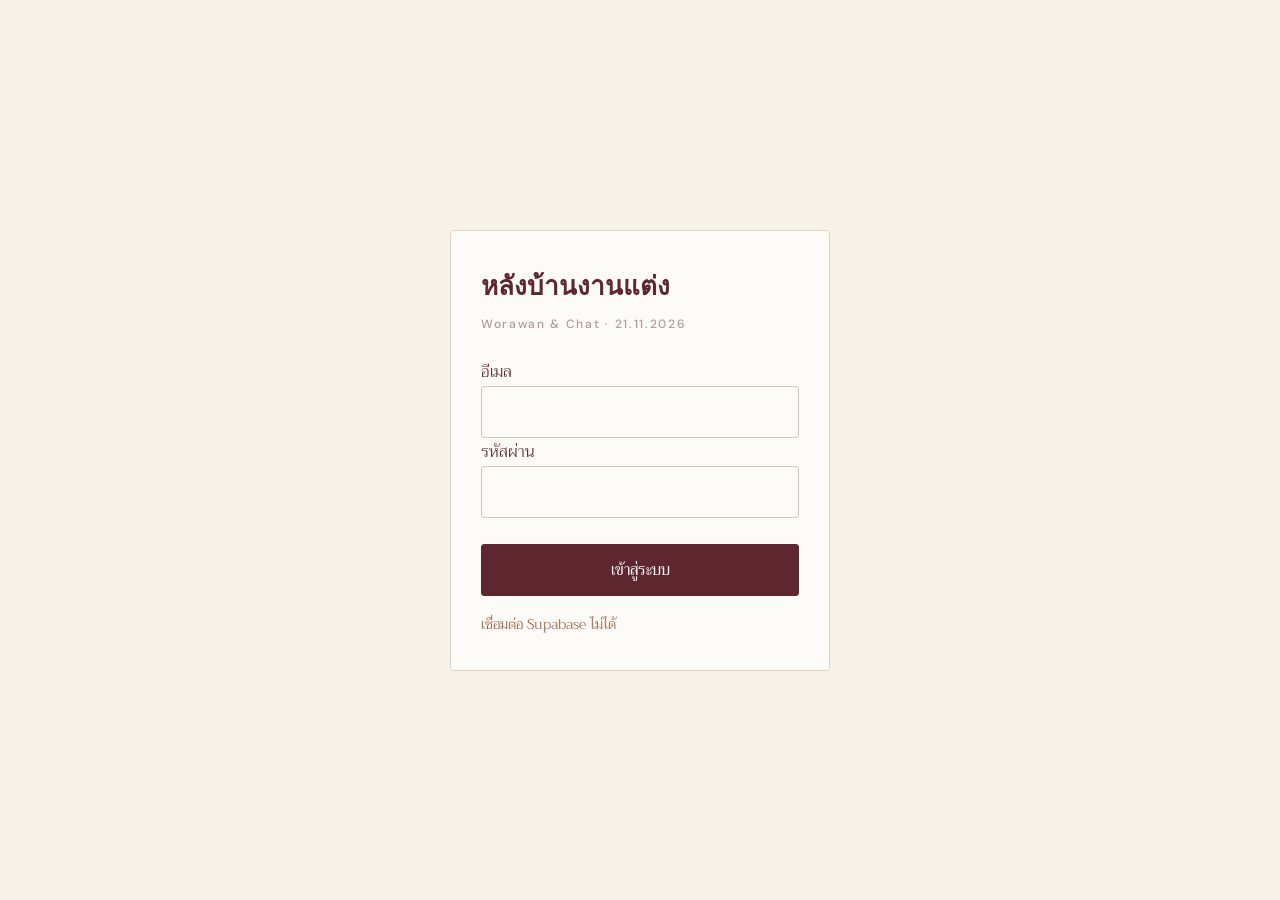
==== admin/index.html @ 2c4bafbf "Add files via upload" ====
<!DOCTYPE html>
<html lang="th">
<head>
<meta charset="utf-8">
<meta name="viewport" content="width=device-width, initial-scale=1">
<title>หลังบ้าน · Worawan &amp; Chat</title>
<meta name="robots" content="noindex, nofollow">
<link rel="preconnect" href="https://fonts.googleapis.com">
<link rel="preconnect" href="https://fonts.gstatic.com" crossorigin>
<link href="https://fonts.googleapis.com/css2?family=Fraunces:opsz,wght@9..144,600&family=DM+Sans:wght@400;500;700&family=Trirong:wght@300;400&display=swap" rel="stylesheet">
<link rel="stylesheet" href="../assets/css/admin.css?v=8">
</head>
<body>

<!-- ============ LOGIN ============ -->
<div id="login" class="gate">
  <form id="login-form" class="gate__card" novalidate>
    <h1>หลังบ้านงานแต่ง</h1>
    <p class="gate__sub">Worawan &amp; Chat · 21.11.2026</p>
    <label for="email">อีเมล</label>
    <input type="email" id="email" autocomplete="username" required>
    <label for="password">รหัสผ่าน</label>
    <input type="password" id="password" autocomplete="current-password" required>
    <button type="submit" class="btn btn--solid">เข้าสู่ระบบ</button>
    <p class="msg" id="login-msg" role="status"></p>
  </form>
</div>

<!-- ============ APP ============ -->
<div id="app" hidden>

  <header class="topbar">
    <div class="topbar__in">
      <span class="brand">Worawan &amp; Chat</span>
      <div class="topbar__right">
        <button type="button" id="refresh" class="ghost">รีเฟรช</button>
        <a href="../" target="_blank" rel="noopener" class="ghost">ดูเว็บ</a>
        <button type="button" id="logout" class="ghost">ออกจากระบบ</button>
      </div>
    </div>
    <nav class="tabs" id="tabs">
      <button type="button" data-tab="content" class="on">ข้อความ</button>
      <button type="button" data-tab="settings">ตั้งค่า</button>
      <button type="button" data-tab="guests">รายชื่อแขก</button>
      <button type="button" data-tab="gallery">รูปภาพ</button>
      <button type="button" data-tab="wishes">คำอวยพร</button>
    </nav>
  </header>

  <main class="sheet">

    <!-- ---- content ---- -->
    <section id="tab-content" class="tab">
      <p class="lede">แก้ข้อความทุกจุดบนหน้าเว็บได้จากที่นี่ เปลี่ยนแล้วกดบันทึกที่แถบด้านล่าง</p>
      <div id="content-groups" class="stack"><p class="dim">กำลังโหลด…</p></div>
    </section>

    <!-- ---- settings ---- -->
    <section id="tab-settings" class="tab" hidden>
      <p class="lede">เปิดปิดส่วนต่าง ๆ ของหน้าเว็บ</p>
      <div id="settings-list" class="stack"><p class="dim">กำลังโหลด…</p></div>
    </section>

    <!-- ---- guests ---- -->
    <section id="tab-guests" class="tab" hidden>
      <p class="lede">เพิ่มรายชื่อแล้วคัดลอกลิงก์การ์ดส่วนตัวไปส่งทาง LINE ลิงก์แต่ละใบมีรหัสเฉพาะ เดาไม่ได้</p>

      <div class="group">
        <h2>เพิ่มรายชื่อ</h2>
        <p class="group__hint">ข้อความเชิญจะขึ้นใต้ชื่อบนการ์ดของคนนั้นคนเดียว เว้นว่างไว้ได้</p>
        <form id="guest-form">
          <div class="field">
            <label for="g-name">ชื่อที่จะขึ้นบนการ์ด</label>
            <input type="text" id="g-name" required placeholder="ณธารา ธวัฒน์ธารา">
          </div>
          <div class="field">
            <label for="g-msg">ข้อความเชิญเฉพาะคนนี้</label>
            <textarea id="g-msg" maxlength="300" placeholder="ขอบคุณที่อยู่ข้างกันมาตลอด อยากให้มาร่วมเป็นส่วนหนึ่งของวันสำคัญนี้"></textarea>
          </div>
          <div class="field">
            <label for="g-name-en">ชื่ออังกฤษ ใช้สร้างลิงก์</label>
            <input type="text" id="g-name-en" placeholder="natara">
          </div>
          <div class="field">
            <label for="g-slug">ลิงก์ <span class="key">พิมพ์เอง ถ้าซ้ำจะบันทึกไม่ผ่าน</span></label>
            <input type="text" id="g-slug" placeholder="natara">
          </div>
          <div class="field">
            <label for="g-group">กลุ่ม</label>
            <input type="text" id="g-group" placeholder="ญาติ / คริสตจักร / ที่ทำงาน / เพื่อน">
          </div>
          <button type="submit" class="btn btn--solid">เพิ่มรายชื่อ</button>
          <p class="msg" id="guest-msg" role="status"></p>
        </form>
      </div>

      <div class="group" style="margin-top:14px">
        <h2>รายชื่อทั้งหมด</h2>
        <p class="group__hint" id="guest-summary"></p>
        <div id="guest-list"><p class="dim">กำลังโหลด…</p></div>
      </div>
    </section>

    <!-- ---- gallery ---- -->
    <section id="tab-gallery" class="tab" hidden>
      <p class="lede">รูปจะถูกย่อให้ด้านยาวไม่เกิน 1600px และแปลงเป็น WebP ในเครื่องก่อนอัปโหลด</p>

      <div class="group">
        <h2>รูปบนหัวเว็บ</h2>
        <p class="group__hint">แนะนำ 3–4 รูป แนวตั้งอัตราส่วน 3:4 จะหมุนสลับกันอัตโนมัติทุก 5 วินาที</p>
        <div class="uploader">
          <label class="btn" for="hero-input">เลือกรูป</label>
          <input type="file" id="hero-input" accept="image/*" multiple hidden>
          <span class="dim" id="hero-msg"></span>
        </div>
        <div id="hero-list" class="thumbs"><p class="dim">กำลังโหลด…</p></div>
      </div>

      <div class="group" style="margin-top:14px">
        <h2>แกลเลอรี</h2>
        <p class="group__hint">รูปในส่วนแกลเลอรีของหน้าเว็บ กดดูขนาดเต็มได้</p>
        <div class="uploader">
          <label class="btn" for="file-input">เลือกรูป</label>
          <input type="file" id="file-input" accept="image/*" multiple hidden>
          <span class="dim" id="upload-msg"></span>
        </div>
        <div id="gallery-list" class="thumbs"><p class="dim">กำลังโหลด…</p></div>
        <p class="note">อย่าลืมเปิดสวิตช์ "แสดงแกลเลอรี" ในแท็บตั้งค่า มิฉะนั้นรูปจะไม่ขึ้นบนหน้าเว็บ</p>
      </div>
    </section>

    <!-- ---- wishes ---- -->
    <section id="tab-wishes" class="tab" hidden>
      <p class="lede">คำอวยพรจะไม่ขึ้นบนหน้าเว็บจนกว่าจะกดอนุมัติ</p>
      <div id="wishes-list" class="stack"><p class="dim">กำลังโหลด…</p></div>
    </section>

  </main>

  <div class="savebar" id="savebar" hidden>
    <span id="dirty-count">แก้ไข 0 จุด</span>
    <div>
      <button type="button" class="ghost" id="discard">ยกเลิก</button>
      <button type="button" class="btn btn--solid" id="save">บันทึก</button>
    </div>
  </div>

  <p class="toast" id="toast" hidden></p>
</div>

<script type="module" src="../assets/js/admin.js?v=8"></script>
</body>
</html>
---- assets/css/admin.css ----
/* biwflazhday.online — admin
   Same palette as the guest site, but a working tool rather than a keepsake:
   denser spacing, plain labels, no ribbon, no motion. */

:root {
  --paper: #FDFBF7;
  --paper-2: #F7F2E9;
  --nude: #E5D3C2;
  --nude-deep: #D9C3AE;
  --nude-bg: #F4E9DD;
  --sky: #AEC6DA;
  --rose: #D6A2AC;
  --ink: #5E2730;
  --ink-soft: #8E6B70;
  --ink-faint: #B09A9C;
  --ok: #4C6B52;
  --warn: #9A5B3E;

  --display: 'Fraunces', Georgia, serif;
  --ui: 'DM Sans', 'Trirong', system-ui, -apple-system, sans-serif;
  --thai: 'Trirong', Georgia, serif;
}

* { box-sizing: border-box; }

/* Elements here set display:grid / display:flex, which outranks the browser's
   own rule for [hidden]. Without this, nothing JS hides ever disappears. */
[hidden] { display: none !important; }

.sr-only {
  position: absolute; width: 1px; height: 1px;
  padding: 0; margin: -1px; overflow: hidden;
  clip: rect(0 0 0 0); white-space: nowrap; border: 0;
}


body {
  margin: 0;
  background: var(--paper-2);
  color: var(--ink);
  font-family: var(--thai);
  font-weight: 300;
  font-size: 16px;
  -webkit-font-smoothing: antialiased;
}

h1, h2, h3 { font-family: var(--display); font-weight: 600; margin: 0; }

/* --- login gate --------------------------------------------------- */

.gate { min-height: 100dvh; display: grid; place-items: center; padding: 24px; }
.gate__card {
  width: 100%;
  max-width: 380px;
  background: var(--paper);
  border: 0.5px solid var(--nude);
  border-radius: 4px;
  padding: 34px 30px;
}
.gate__card h1 { font-size: 26px; }
.gate__sub {
  font-family: var(--ui);
  font-weight: 500;
  font-size: 12px;
  letter-spacing: 0.14em;
  color: var(--ink-faint);
  margin: 10px 0 26px;
}
.gate__card .btn { width: 100%; margin-top: 26px; }

/* --- shell -------------------------------------------------------- */

.topbar { position: sticky; top: 0; z-index: 4; background: var(--paper); border-bottom: 0.5px solid var(--nude); }
.topbar__in {
  display: flex;
  justify-content: space-between;
  align-items: center;
  gap: 14px;
  padding: 14px clamp(16px, 4vw, 28px);
}
.topbar__right { display: flex; gap: 6px; }
.brand { font-family: var(--display); font-weight: 600; font-size: 17px; }

.tabs { display: flex; gap: 2px; overflow-x: auto; padding: 0 clamp(10px, 3vw, 22px); }
.tabs button {
  border: 0;
  background: none;
  padding: 12px 14px;
  font-family: var(--thai);
  font-weight: 400;
  font-size: 16px;
  color: var(--ink-faint);
  cursor: pointer;
  border-bottom: 2px solid transparent;
  white-space: nowrap;
}
.tabs button.on { color: var(--ink); border-bottom-color: var(--sky); }

.sheet { max-width: 760px; margin: 0 auto; padding: 26px clamp(16px, 4vw, 28px) 140px; }
.lede { font-size: 15px; color: var(--ink-soft); margin: 0 0 22px; line-height: 1.85; }
.note { font-size: 14px; color: var(--warn); margin-top: 22px; line-height: 1.8; }
.dim { color: var(--ink-faint); font-size: 14px; }
.stack { display: grid; gap: 14px; }

/* --- cards -------------------------------------------------------- */

.group {
  background: var(--paper);
  border: 0.5px solid var(--nude);
  border-radius: 4px;
  padding: 20px;
}
.group > h2 { font-size: 19px; margin-bottom: 4px; }
.group__hint {
  font-family: var(--thai);
  font-size: 14px;
  letter-spacing: normal;
  color: var(--ink-faint);
  margin: 0 0 18px;
}

.field { margin-bottom: 18px; }
.field:last-child { margin-bottom: 0; }
.field label {
  display: block;
  font-family: var(--thai);
  font-weight: 400;
  font-size: 15px;
  letter-spacing: normal;
  color: var(--ink-soft);
  margin-bottom: 7px;
}
.field .key { font-family: var(--ui); font-weight: 400; font-size: 11px; color: var(--ink-faint); }

input[type=text], input[type=email], input[type=password], input[type=datetime-local], textarea {
  width: 100%;
  border: 0.5px solid var(--nude-deep);
  border-radius: 3px;
  background: var(--paper);
  font-family: var(--thai);
  font-weight: 300;
  font-size: 16px;
  color: var(--ink);
  padding: 11px 12px;
  transition: border-color .2s;
}
input:focus, textarea:focus { outline: none; border-color: var(--sky); }
textarea { resize: vertical; min-height: 88px; line-height: 1.85; }
.changed input, .changed textarea { border-color: var(--sky); background: #FBFDFE; }

/* --- toggles ------------------------------------------------------ */

.toggle {
  display: flex;
  justify-content: space-between;
  align-items: center;
  gap: 16px;
  background: var(--paper);
  border: 0.5px solid var(--nude);
  border-radius: 4px;
  padding: 16px 18px;
}
.toggle p { margin: 0; font-size: 15px; }
.toggle small { display: block; font-family: var(--thai); font-size: 14px; color: var(--ink-faint); margin-top: 4px; }
.switch {
  flex: none;
  width: 50px;
  height: 28px;
  border-radius: 14px;
  border: 0.5px solid var(--nude-deep);
  background: var(--nude-bg);
  position: relative;
  cursor: pointer;
  transition: background .25s, border-color .25s;
}
.switch::after {
  content: '';
  position: absolute;
  top: 3px; left: 3px;
  width: 21px; height: 21px;
  border-radius: 50%;
  background: var(--paper);
  transition: transform .25s;
}
.switch[aria-pressed=true] { background: var(--sky); border-color: var(--sky); }
.switch[aria-pressed=true]::after { transform: translateX(22px); }

/* --- buttons ------------------------------------------------------ */

.btn {
  display: inline-flex;
  align-items: center;
  justify-content: center;
  gap: 8px;
  padding: 12px 20px;
  border: 0.5px solid var(--nude-deep);
  border-radius: 3px;
  background: var(--paper);
  color: var(--ink);
  font-family: var(--thai);
  font-weight: 400;
  font-size: 15px;
  cursor: pointer;
  text-decoration: none;
  transition: background .2s, border-color .2s;
}
.btn:hover { background: var(--nude-bg); border-color: var(--sky); }
.btn--solid { background: var(--ink); color: var(--paper); border-color: var(--ink); }
.btn--solid:hover { background: #4A1D24; border-color: #4A1D24; }
.btn[disabled] { opacity: .5; pointer-events: none; }

.ghost {
  border: 0;
  background: none;
  padding: 8px 10px;
  font-family: var(--thai);
  font-weight: 400;
  font-size: 15px;
  color: var(--ink-soft);
  cursor: pointer;
  text-decoration: none;
  border-radius: 3px;
}
.ghost:hover { background: var(--nude-bg); color: var(--ink); }
.ghost--danger { color: var(--warn); }

/* --- save bar ----------------------------------------------------- */

.savebar {
  position: fixed;
  left: 0; right: 0; bottom: 0;
  z-index: 5;
  display: flex;
  justify-content: space-between;
  align-items: center;
  gap: 14px;
  background: var(--paper);
  border-top: 0.5px solid var(--nude-deep);
  padding: 13px clamp(16px, 4vw, 28px);
}
.savebar span { font-family: var(--thai); font-weight: 400; font-size: 15px; color: var(--ink-soft); }
.savebar div { display: flex; gap: 8px; align-items: center; }

/* --- gallery ------------------------------------------------------ */

.uploader { display: flex; align-items: center; gap: 14px; margin-bottom: 22px; flex-wrap: wrap; }
.thumbs { display: grid; grid-template-columns: repeat(auto-fill, minmax(132px, 1fr)); gap: 12px; }
.thumb { background: var(--paper); border: 0.5px solid var(--nude); border-radius: 4px; overflow: hidden; }
.thumb img { width: 100%; aspect-ratio: 3/4; object-fit: cover; display: block; }
.thumb__bar { display: flex; justify-content: space-between; align-items: center; padding: 5px 6px; }

/* --- wishes ------------------------------------------------------- */

.wish { background: var(--paper); border: 0.5px solid var(--nude); border-radius: 4px; padding: 16px 18px; }
.wish.pending { border-left: 3px solid var(--rose); }
.wish__who { font-family: var(--thai); font-weight: 400; font-size: 16px; }
.wish__when { font-family: var(--thai); font-size: 13px; color: var(--ink-faint); margin-left: 8px; }
.wish__msg { font-size: 15px; line-height: 1.9; margin: 10px 0 14px; color: var(--ink-soft); }
.wish__act { display: flex; gap: 6px; }

/* --- messages ----------------------------------------------------- */

.msg { font-family: var(--thai); font-size: 14px; color: var(--warn); margin: 16px 0 0; min-height: 18px; }
.toast {
  position: fixed;
  left: 50%;
  bottom: 86px;
  transform: translateX(-50%);
  background: var(--ink);
  color: var(--paper);
  font-family: var(--thai);
  font-weight: 400;
  font-size: 15px;
  padding: 11px 20px;
  border-radius: 3px;
  margin: 0;
  z-index: 6;
}

/* --- guests -------------------------------------------------------- */

.guest {
  display: grid;
  grid-template-columns: 1fr auto;
  gap: 10px 14px;
  align-items: center;
  padding: 14px 0;
  border-bottom: 0.5px solid var(--nude);
}
.guest:last-child { border-bottom: 0; }
.guest__name { font-family: var(--thai); font-weight: 400; font-size: 16px; }
.guest__meta { font-family: var(--thai); font-size: 13px; color: var(--ink-faint); margin-top: 3px; }
.guest__act { display: flex; gap: 4px; }

.pill {
  display: inline-block;
  font-family: var(--thai);
  font-size: 12px;
  padding: 3px 9px;
  border-radius: 11px;
  margin-left: 7px;
}
.pill--yes { background: #E4EDE5; color: var(--ok); }
.pill--no  { background: var(--nude-bg); color: var(--warn); }
.pill--wait{ background: var(--paper-2); color: var(--ink-faint); }

/* Tab counters: a reply that arrived while the panel was open should be
   visible without opening every tab to look for it. */
.badge {
  display: inline-block;
  margin-left: 7px;
  padding: 1px 8px;
  border-radius: 10px;
  background: var(--nude-bg);
  color: var(--ink);
  font-family: var(--ui);
  font-weight: 500;
  font-size: 11px;
  letter-spacing: 0.02em;
  vertical-align: 1px;
}
.badge:empty { display: none; }
.tabs button.on .badge { background: var(--sky); color: var(--paper); }
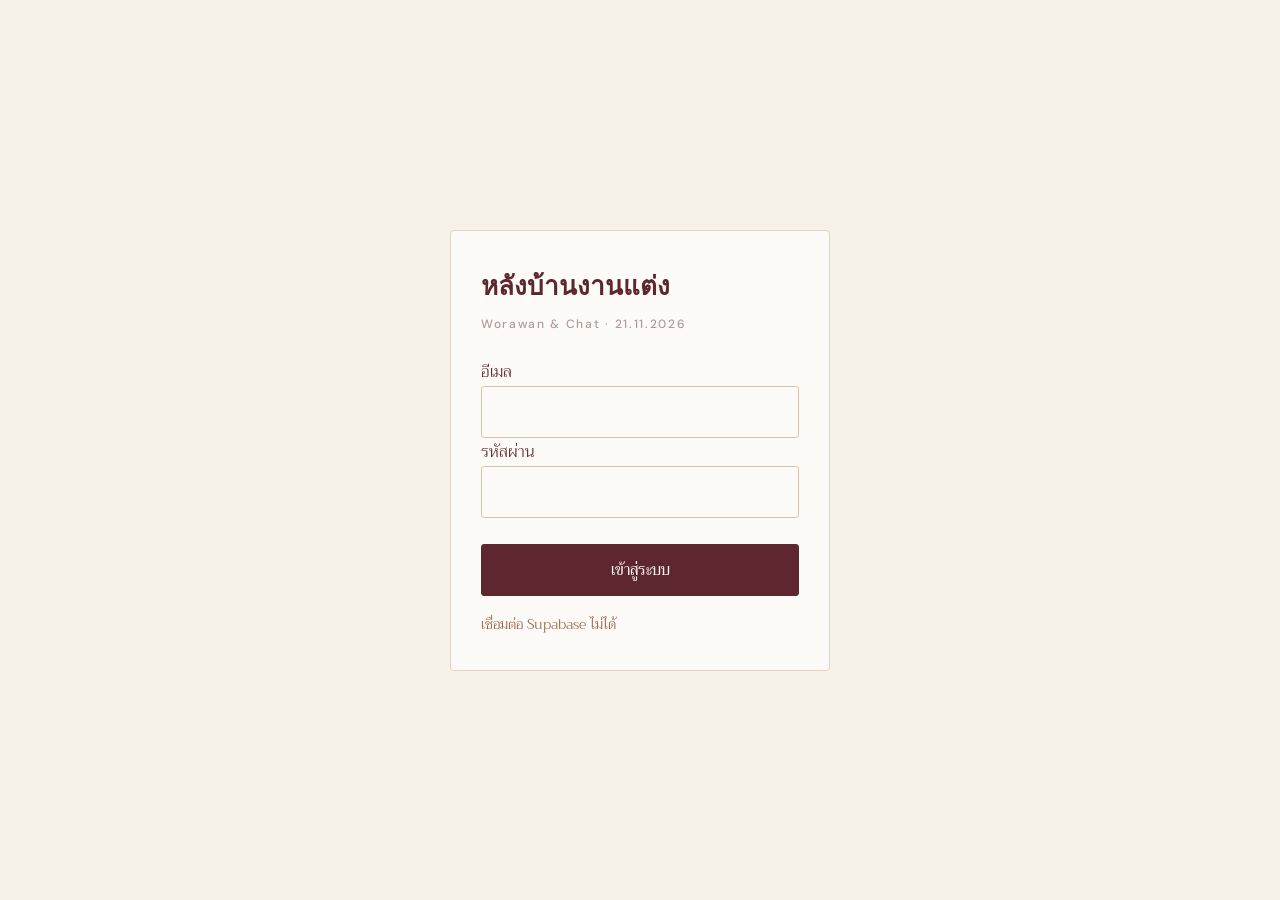
==== commit a9ab0861: "Add files via upload" ====
--- a/admin/index.html
+++ b/admin/index.html
@@ -8,7 +8,7 @@
 <link rel="preconnect" href="https://fonts.googleapis.com">
 <link rel="preconnect" href="https://fonts.gstatic.com" crossorigin>
 <link href="https://fonts.googleapis.com/css2?family=Fraunces:opsz,wght@9..144,600&family=DM+Sans:wght@400;500;700&family=Trirong:wght@300;400&display=swap" rel="stylesheet">
-<link rel="stylesheet" href="../assets/css/admin.css?v=8">
+<link rel="stylesheet" href="../assets/css/admin.css?v=10">
 </head>
 <body>
 
@@ -41,6 +41,7 @@
     <nav class="tabs" id="tabs">
       <button type="button" data-tab="content" class="on">ข้อความ</button>
       <button type="button" data-tab="settings">ตั้งค่า</button>
+      <button type="button" data-tab="replies">การตอบรับ</button>
       <button type="button" data-tab="guests">รายชื่อแขก</button>
       <button type="button" data-tab="gallery">รูปภาพ</button>
       <button type="button" data-tab="wishes">คำอวยพร</button>
@@ -61,9 +62,15 @@
       <div id="settings-list" class="stack"><p class="dim">กำลังโหลด…</p></div>
     </section>
 
+    <!-- ---- replies ---- -->
+    <section id="tab-replies" class="tab" hidden>
+      <div class="tally" id="tally"></div>
+      <div id="replies-list" class="stack"><p class="dim">กำลังโหลด…</p></div>
+    </section>
+
     <!-- ---- guests ---- -->
     <section id="tab-guests" class="tab" hidden>
-      <p class="lede">เพิ่มรายชื่อแล้วคัดลอกลิงก์การ์ดส่วนตัวไปส่งทาง LINE ลิงก์แต่ละใบมีรหัสเฉพาะ เดาไม่ได้</p>
+      <p class="lede">เพิ่มรายชื่อแล้วคัดลอกลิงก์การ์ดส่วนตัวไปส่งทาง LINE ดูว่าใครตอบรับแล้วได้ที่แท็บการตอบรับ</p>
 
       <div class="group">
         <h2>เพิ่มรายชื่อ</h2>
@@ -148,6 +155,6 @@
   <p class="toast" id="toast" hidden></p>
 </div>
 
-<script type="module" src="../assets/js/admin.js?v=8"></script>
+<script type="module" src="../assets/js/admin.js?v=10"></script>
 </body>
 </html>
--- a/assets/css/admin.css
+++ b/assets/css/admin.css
@@ -321,3 +321,59 @@
 }
 .badge:empty { display: none; }
 .tabs button.on .badge { background: var(--sky); color: var(--paper); }
+
+/* --- attendance ---------------------------------------------------- */
+
+.tally { display: grid; grid-template-columns: repeat(3, 1fr); gap: 10px; margin-bottom: 22px; }
+.tally div {
+  background: var(--paper);
+  border: 0.5px solid var(--nude);
+  border-radius: 4px;
+  padding: 18px 14px;
+  text-align: center;
+}
+.tally b {
+  display: block;
+  font-family: var(--display);
+  font-weight: 600;
+  font-size: 30px;
+  line-height: 1;
+}
+.tally span { display: block; font-family: var(--thai); font-size: 13px; color: var(--ink-soft); margin-top: 8px; }
+.tally .yes b { color: var(--ok); }
+.tally .no b  { color: var(--warn); }
+.tally .wait b { color: var(--ink-faint); }
+
+.rgroup { margin-bottom: 26px; }
+.rgroup > h3 {
+  font-family: var(--thai);
+  font-weight: 400;
+  font-size: 16px;
+  margin: 0 0 10px;
+  color: var(--ink-soft);
+}
+.rgroup ul { list-style: none; margin: 0; padding: 0; background: var(--paper); border: 0.5px solid var(--nude); border-radius: 4px; }
+.rgroup li { padding: 14px 18px; border-bottom: 0.5px solid var(--nude); }
+.rgroup li:last-child { border-bottom: 0; }
+.rgroup .who { font-family: var(--thai); font-size: 16px; }
+.rgroup .when { font-family: var(--thai); font-size: 12px; color: var(--ink-faint); margin-left: 8px; }
+.rgroup .said {
+  font-family: var(--thai);
+  font-size: 14px;
+  line-height: 1.85;
+  color: var(--ink-soft);
+  margin: 7px 0 0;
+  padding-left: 12px;
+  border-left: 2px solid var(--nude);
+}
+
+.src {
+  display: inline-block;
+  font-family: var(--thai);
+  font-size: 11px;
+  padding: 2px 8px;
+  border-radius: 10px;
+  background: var(--nude-bg);
+  color: var(--ink-soft);
+  margin-left: 8px;
+}
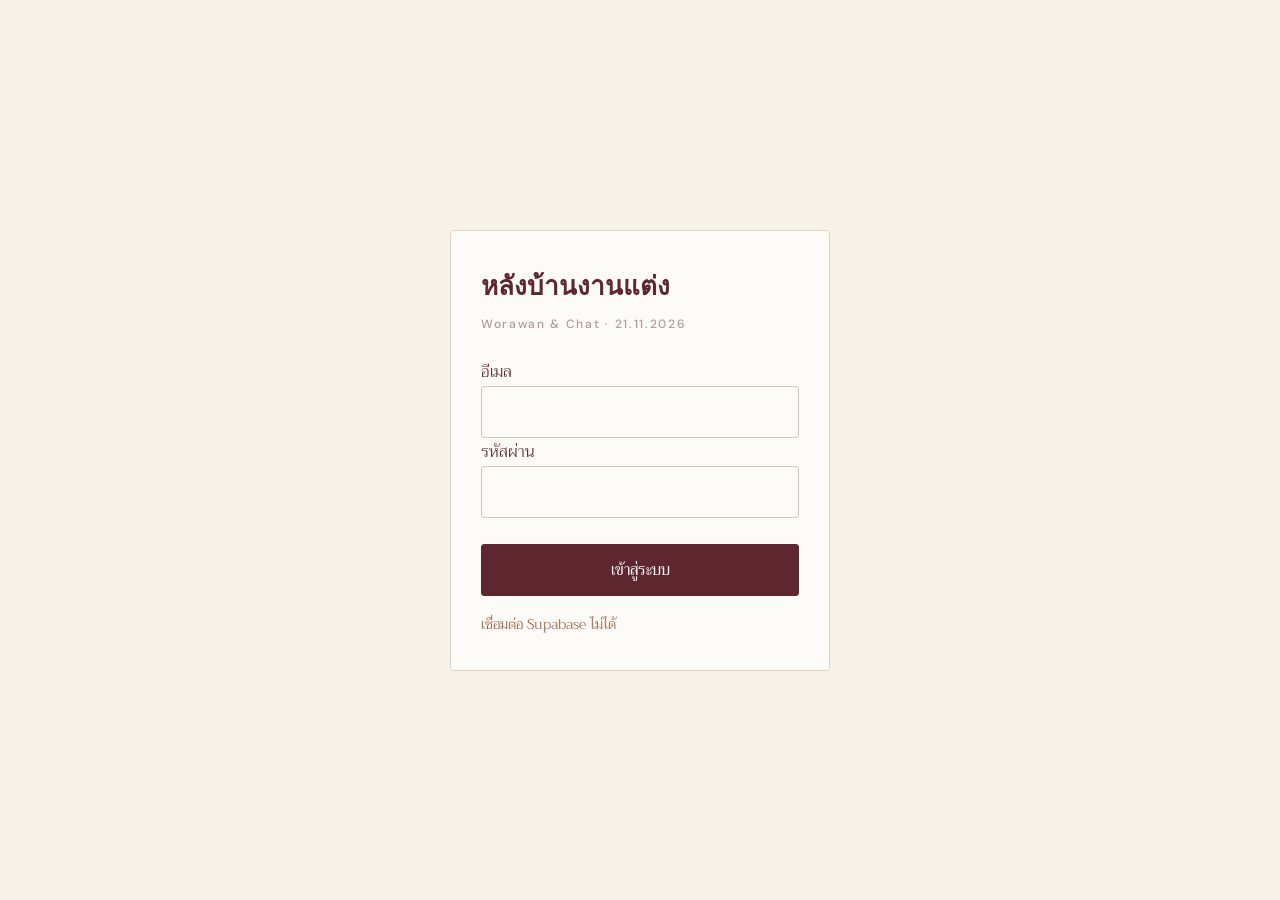
==== commit e9702928: "Add files via upload" ====
--- a/admin/index.html
+++ b/admin/index.html
@@ -8,7 +8,7 @@
 <link rel="preconnect" href="https://fonts.googleapis.com">
 <link rel="preconnect" href="https://fonts.gstatic.com" crossorigin>
 <link href="https://fonts.googleapis.com/css2?family=Fraunces:opsz,wght@9..144,600&family=DM+Sans:wght@400;500;700&family=Trirong:wght@300;400&display=swap" rel="stylesheet">
-<link rel="stylesheet" href="../assets/css/admin.css?v=10">
+<link rel="stylesheet" href="../assets/css/admin.css?v=11">
 </head>
 <body>
 
@@ -70,43 +70,46 @@
 
     <!-- ---- guests ---- -->
     <section id="tab-guests" class="tab" hidden>
-      <p class="lede">เพิ่มรายชื่อแล้วคัดลอกลิงก์การ์ดส่วนตัวไปส่งทาง LINE ดูว่าใครตอบรับแล้วได้ที่แท็บการตอบรับ</p>
+      <div class="toolbar">
+        <input type="search" id="guest-search" placeholder="ค้นหาชื่อ ลิงก์ หรือกลุ่ม" aria-label="ค้นหารายชื่อ">
+        <button type="button" class="btn btn--solid" id="add-open">เพิ่มรายชื่อ</button>
+      </div>
+      <p class="group__hint" id="guest-summary"></p>
+      <div id="guest-list" class="rows"><p class="dim">กำลังโหลด…</p></div>
+    </section>
 
-      <div class="group">
-        <h2>เพิ่มรายชื่อ</h2>
-        <p class="group__hint">ข้อความเชิญจะขึ้นใต้ชื่อบนการ์ดของคนนั้นคนเดียว เว้นว่างไว้ได้</p>
-        <form id="guest-form">
-          <div class="field">
-            <label for="g-name">ชื่อที่จะขึ้นบนการ์ด</label>
-            <input type="text" id="g-name" required placeholder="ณธารา ธวัฒน์ธารา">
-          </div>
-          <div class="field">
-            <label for="g-msg">ข้อความเชิญเฉพาะคนนี้</label>
-            <textarea id="g-msg" maxlength="300" placeholder="ขอบคุณที่อยู่ข้างกันมาตลอด อยากให้มาร่วมเป็นส่วนหนึ่งของวันสำคัญนี้"></textarea>
-          </div>
-          <div class="field">
-            <label for="g-name-en">ชื่ออังกฤษ ใช้สร้างลิงก์</label>
-            <input type="text" id="g-name-en" placeholder="natara">
-          </div>
-          <div class="field">
-            <label for="g-slug">ลิงก์ <span class="key">พิมพ์เอง ถ้าซ้ำจะบันทึกไม่ผ่าน</span></label>
-            <input type="text" id="g-slug" placeholder="natara">
-          </div>
-          <div class="field">
-            <label for="g-group">กลุ่ม</label>
-            <input type="text" id="g-group" placeholder="ญาติ / คริสตจักร / ที่ทำงาน / เพื่อน">
-          </div>
-          <button type="submit" class="btn btn--solid">เพิ่มรายชื่อ</button>
-          <p class="msg" id="guest-msg" role="status"></p>
-        </form>
-      </div>
+    <dialog id="guest-dialog" class="sheetbox">
+      <form id="guest-form" method="dialog">
+        <div class="sheetbox__head">
+          <h2 id="guest-dialog-title">เพิ่มรายชื่อ</h2>
+          <button type="button" class="ghost" id="add-close" aria-label="ปิด">✕</button>
+        </div>
 
-      <div class="group" style="margin-top:14px">
-        <h2>รายชื่อทั้งหมด</h2>
-        <p class="group__hint" id="guest-summary"></p>
-        <div id="guest-list"><p class="dim">กำลังโหลด…</p></div>
-      </div>
-    </section>
+        <div class="field">
+          <label for="g-name">ชื่อที่จะขึ้นบนการ์ด</label>
+          <input type="text" id="g-name" required placeholder="ณธารา ธวัฒน์ธารา">
+        </div>
+        <div class="field">
+          <label for="g-msg">ข้อความเชิญเฉพาะคนนี้</label>
+          <textarea id="g-msg" maxlength="300" placeholder="ขอบคุณที่อยู่ข้างกันมาตลอด อยากให้มาร่วมเป็นส่วนหนึ่งของวันสำคัญนี้"></textarea>
+        </div>
+        <div class="field">
+          <label for="g-slug">ลิงก์ <span class="key">พิมพ์เอง ถ้าซ้ำจะบันทึกไม่ผ่าน</span></label>
+          <input type="text" id="g-slug" placeholder="natara">
+        </div>
+        <div class="field">
+          <label for="g-group">กลุ่ม</label>
+          <input type="text" id="g-group" placeholder="ญาติ / คริสตจักร / ที่ทำงาน / เพื่อน">
+        </div>
+        <input type="hidden" id="g-name-en">
+
+        <div class="sheetbox__foot">
+          <button type="button" class="ghost" id="add-cancel">ยกเลิก</button>
+          <button type="submit" class="btn btn--solid" id="g-save">บันทึก</button>
+        </div>
+        <p class="msg" id="guest-msg" role="status"></p>
+      </form>
+    </dialog>
 
     <!-- ---- gallery ---- -->
     <section id="tab-gallery" class="tab" hidden>
@@ -155,6 +158,6 @@
   <p class="toast" id="toast" hidden></p>
 </div>
 
-<script type="module" src="../assets/js/admin.js?v=10"></script>
+<script type="module" src="../assets/js/admin.js?v=11"></script>
 </body>
 </html>
--- a/assets/css/admin.css
+++ b/assets/css/admin.css
@@ -377,3 +377,73 @@
   color: var(--ink-soft);
   margin-left: 8px;
 }
+
+/* --- guest list ---------------------------------------------------- */
+
+.toolbar { display: flex; gap: 10px; margin-bottom: 16px; }
+.toolbar input[type=search] { flex: 1; min-width: 0; }
+.toolbar .btn { flex: none; }
+
+.rows { background: var(--paper); border: 0.5px solid var(--nude); border-radius: 4px; }
+.rows:empty { display: none; }
+
+.row {
+  display: grid;
+  grid-template-columns: 1fr auto;
+  gap: 8px 14px;
+  align-items: center;
+  padding: 14px 18px;
+  border-bottom: 0.5px solid var(--nude);
+}
+.row:last-child { border-bottom: 0; }
+.row__name { font-family: var(--thai); font-size: 16px; }
+.row__meta { font-family: var(--thai); font-size: 12.5px; color: var(--ink-faint); margin-top: 3px; }
+.row__act { display: flex; gap: 2px; }
+@media (max-width: 520px) {
+  .row { grid-template-columns: 1fr; }
+  .row__act { justify-content: flex-start; margin-top: 6px; }
+}
+
+/* --- add sheet ------------------------------------------------------ */
+
+.sheetbox {
+  width: min(460px, calc(100vw - 32px));
+  border: 0;
+  border-radius: 6px;
+  padding: 0;
+  background: var(--paper);
+  color: var(--ink);
+}
+.sheetbox::backdrop { background: rgba(94, 39, 48, .38); }
+.sheetbox form { padding: 22px 22px 20px; }
+.sheetbox__head { display: flex; justify-content: space-between; align-items: center; margin-bottom: 18px; }
+.sheetbox__head h2 { font-size: 21px; }
+.sheetbox__foot { display: flex; justify-content: flex-end; gap: 8px; margin-top: 22px; }
+
+/* --- collapsible content groups ------------------------------------ */
+
+details.group { padding: 0; }
+details.group > summary {
+  list-style: none;
+  cursor: pointer;
+  padding: 18px 20px;
+  position: relative;
+}
+details.group > summary::-webkit-details-marker { display: none; }
+details.group > summary::after {
+  content: '';
+  position: absolute;
+  right: 22px;
+  top: 26px;
+  width: 8px;
+  height: 8px;
+  border-right: 1px solid var(--ink-faint);
+  border-bottom: 1px solid var(--ink-faint);
+  transform: rotate(45deg);
+  transition: transform .25s;
+}
+details.group[open] > summary::after { transform: rotate(-135deg); }
+details.group > summary h2 { margin: 0 26px 4px 0; }
+details.group > summary .group__hint { margin: 0; }
+details.group > .field { padding: 0 20px; }
+details.group > .field:last-of-type { padding-bottom: 20px; }
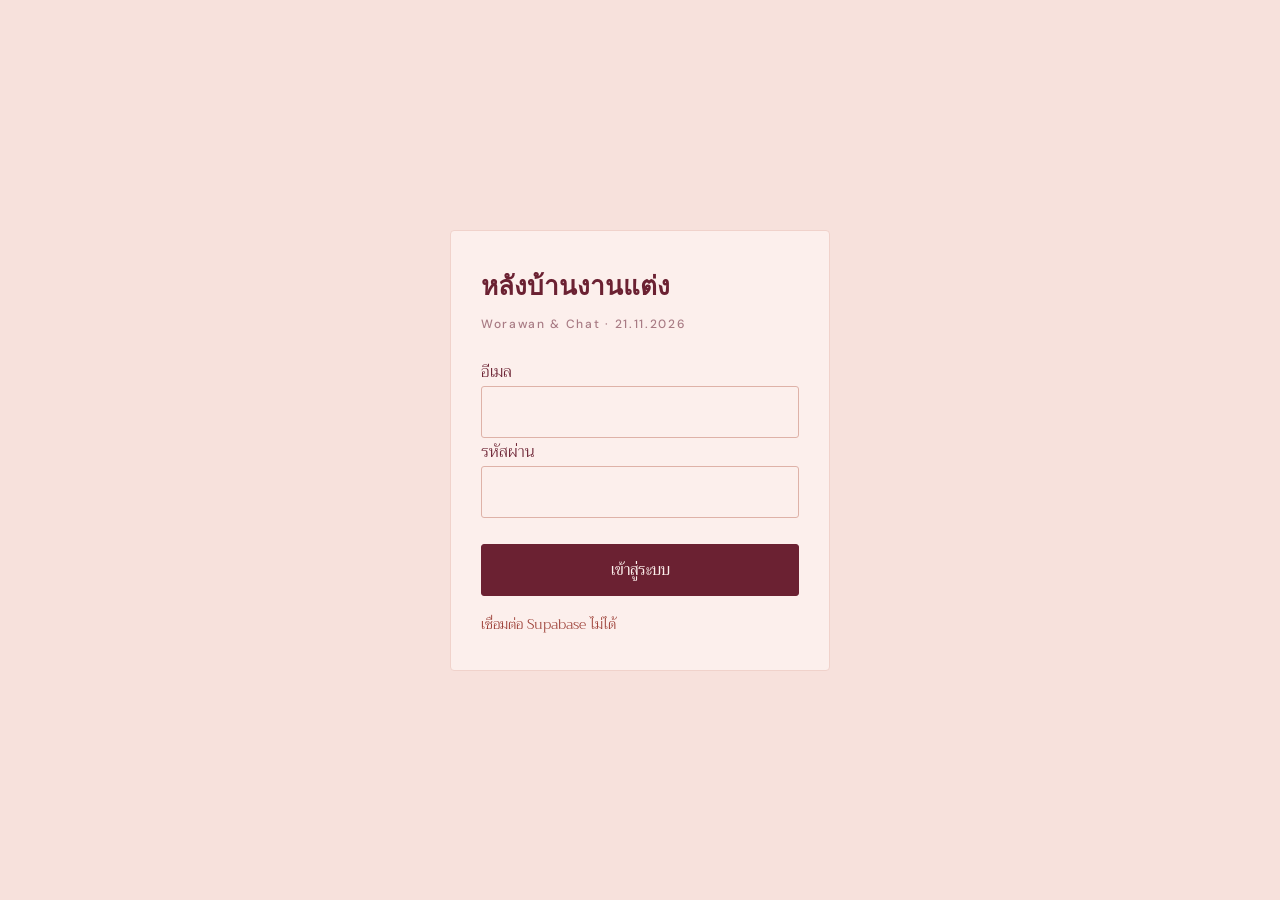
==== commit 4af20745: "Add files via upload" ====
--- a/admin/index.html
+++ b/admin/index.html
@@ -8,7 +8,7 @@
 <link rel="preconnect" href="https://fonts.googleapis.com">
 <link rel="preconnect" href="https://fonts.gstatic.com" crossorigin>
 <link href="https://fonts.googleapis.com/css2?family=Fraunces:opsz,wght@9..144,600&family=DM+Sans:wght@400;500;700&family=Trirong:wght@300;400&display=swap" rel="stylesheet">
-<link rel="stylesheet" href="../assets/css/admin.css?v=11">
+<link rel="stylesheet" href="../assets/css/admin.css?v=14">
 </head>
 <body>
 
@@ -116,14 +116,15 @@
       <p class="lede">รูปจะถูกย่อให้ด้านยาวไม่เกิน 1600px และแปลงเป็น WebP ในเครื่องก่อนอัปโหลด</p>
 
       <div class="group">
-        <h2>รูปบนหัวเว็บ</h2>
-        <p class="group__hint">แนะนำ 3–4 รูป แนวตั้งอัตราส่วน 3:4 จะหมุนสลับกันอัตโนมัติทุก 5 วินาที</p>
-        <div class="uploader">
-          <label class="btn" for="hero-input">เลือกรูป</label>
-          <input type="file" id="hero-input" accept="image/*" multiple hidden>
-          <span class="dim" id="hero-msg"></span>
-        </div>
-        <div id="hero-list" class="thumbs"><p class="dim">กำลังโหลด…</p></div>
+        <h2>รูปบนการ์ด</h2>
+        <p class="group__hint">
+          แต่ละช่องใส่รูปได้ 1 รูป อัปใหม่ทับรูปเดิมได้เลย
+          ช่องที่ยังว่างจะขึ้นกรอบเส้นประบนหน้าเว็บ พร้อมป้ายบอกว่าต้องใส่รูปอะไร
+          ใส่รูปแล้วกรอบและป้ายจะหายไป เหลือแค่รูป
+          ถ้าอยากซ่อนกรอบที่ยังว่างทั้งหมด ปิดสวิตช์ “แสดงกรอบช่องรูปที่ยังว่าง” ในแท็บตั้งค่า
+        </p>
+        <div id="art-list" class="artgrid"><p class="dim">กำลังโหลด…</p></div>
+        <input type="file" id="art-input" accept="image/*" hidden>
       </div>
 
       <div class="group" style="margin-top:14px">
@@ -158,6 +159,6 @@
   <p class="toast" id="toast" hidden></p>
 </div>
 
-<script type="module" src="../assets/js/admin.js?v=11"></script>
+<script type="module" src="../assets/js/admin.js?v=14"></script>
 </body>
 </html>
--- a/assets/css/admin.css
+++ b/assets/css/admin.css
@@ -3,19 +3,21 @@
    denser spacing, plain labels, no ribbon, no motion. */
 
 :root {
-  --paper: #FDFBF7;
-  --paper-2: #F7F2E9;
-  --nude: #E5D3C2;
-  --nude-deep: #D9C3AE;
-  --nude-bg: #F4E9DD;
-  --sky: #AEC6DA;
-  --rose: #D6A2AC;
-  --ink: #5E2730;
-  --ink-soft: #8E6B70;
-  --ink-faint: #B09A9C;
-  --ok: #4C6B52;
-  --warn: #9A5B3E;
-
+  --paper: #FCEFEC;
+  --paper-2: #F7E1DC;
+  --blush: #F0D2CB;
+  --blush-deep: #DEB2A8;
+  --blush-bg: #F9E5E0;
+  --cream: #F5EFE3;
+  --ribbon: #8C3246;
+  --ribbon-soft: #C08A96;
+  --olive: #7E8750;
+  --olive-soft: #AEB884;
+  --ink: #6B2132;
+  --ink-soft: #8A5560;
+  --ink-faint: #A87B84;
+  --ok: #5C6B3A;        /* olive, for "coming" */
+  --warn: #9A3B32;      /* rust, for "can't make it" and destructive actions */
   --display: 'Fraunces', Georgia, serif;
   --ui: 'DM Sans', 'Trirong', system-ui, -apple-system, sans-serif;
   --thai: 'Trirong', Georgia, serif;
@@ -53,7 +55,7 @@
   width: 100%;
   max-width: 380px;
   background: var(--paper);
-  border: 0.5px solid var(--nude);
+  border: 0.5px solid var(--blush);
   border-radius: 4px;
   padding: 34px 30px;
 }
@@ -70,7 +72,7 @@
 
 /* --- shell -------------------------------------------------------- */
 
-.topbar { position: sticky; top: 0; z-index: 4; background: var(--paper); border-bottom: 0.5px solid var(--nude); }
+.topbar { position: sticky; top: 0; z-index: 4; background: var(--paper); border-bottom: 0.5px solid var(--blush); }
 .topbar__in {
   display: flex;
   justify-content: space-between;
@@ -94,7 +96,7 @@
   border-bottom: 2px solid transparent;
   white-space: nowrap;
 }
-.tabs button.on { color: var(--ink); border-bottom-color: var(--sky); }
+.tabs button.on { color: var(--ink); border-bottom-color: var(--ribbon); }
 
 .sheet { max-width: 760px; margin: 0 auto; padding: 26px clamp(16px, 4vw, 28px) 140px; }
 .lede { font-size: 15px; color: var(--ink-soft); margin: 0 0 22px; line-height: 1.85; }
@@ -106,7 +108,7 @@
 
 .group {
   background: var(--paper);
-  border: 0.5px solid var(--nude);
+  border: 0.5px solid var(--blush);
   border-radius: 4px;
   padding: 20px;
 }
@@ -134,7 +136,7 @@
 
 input[type=text], input[type=email], input[type=password], input[type=datetime-local], textarea {
   width: 100%;
-  border: 0.5px solid var(--nude-deep);
+  border: 0.5px solid var(--blush-deep);
   border-radius: 3px;
   background: var(--paper);
   font-family: var(--thai);
@@ -144,9 +146,9 @@
   padding: 11px 12px;
   transition: border-color .2s;
 }
-input:focus, textarea:focus { outline: none; border-color: var(--sky); }
+input:focus, textarea:focus { outline: none; border-color: var(--ribbon); }
 textarea { resize: vertical; min-height: 88px; line-height: 1.85; }
-.changed input, .changed textarea { border-color: var(--sky); background: #FBFDFE; }
+.changed input, .changed textarea { border-color: var(--ribbon); background: #FFF7F5; }
 
 /* --- toggles ------------------------------------------------------ */
 
@@ -156,7 +158,7 @@
   align-items: center;
   gap: 16px;
   background: var(--paper);
-  border: 0.5px solid var(--nude);
+  border: 0.5px solid var(--blush);
   border-radius: 4px;
   padding: 16px 18px;
 }
@@ -167,8 +169,8 @@
   width: 50px;
   height: 28px;
   border-radius: 14px;
-  border: 0.5px solid var(--nude-deep);
-  background: var(--nude-bg);
+  border: 0.5px solid var(--blush-deep);
+  background: var(--blush-bg);
   position: relative;
   cursor: pointer;
   transition: background .25s, border-color .25s;
@@ -182,7 +184,7 @@
   background: var(--paper);
   transition: transform .25s;
 }
-.switch[aria-pressed=true] { background: var(--sky); border-color: var(--sky); }
+.switch[aria-pressed=true] { background: var(--ribbon); border-color: var(--ribbon); }
 .switch[aria-pressed=true]::after { transform: translateX(22px); }
 
 /* --- buttons ------------------------------------------------------ */
@@ -193,7 +195,7 @@
   justify-content: center;
   gap: 8px;
   padding: 12px 20px;
-  border: 0.5px solid var(--nude-deep);
+  border: 0.5px solid var(--blush-deep);
   border-radius: 3px;
   background: var(--paper);
   color: var(--ink);
@@ -204,9 +206,9 @@
   text-decoration: none;
   transition: background .2s, border-color .2s;
 }
-.btn:hover { background: var(--nude-bg); border-color: var(--sky); }
+.btn:hover { background: var(--blush-bg); border-color: var(--ribbon); }
 .btn--solid { background: var(--ink); color: var(--paper); border-color: var(--ink); }
-.btn--solid:hover { background: #4A1D24; border-color: #4A1D24; }
+.btn--solid:hover { background: #541828; border-color: #541828; }
 .btn[disabled] { opacity: .5; pointer-events: none; }
 
 .ghost {
@@ -221,7 +223,7 @@
   text-decoration: none;
   border-radius: 3px;
 }
-.ghost:hover { background: var(--nude-bg); color: var(--ink); }
+.ghost:hover { background: var(--blush-bg); color: var(--ink); }
 .ghost--danger { color: var(--warn); }
 
 /* --- save bar ----------------------------------------------------- */
@@ -235,7 +237,7 @@
   align-items: center;
   gap: 14px;
   background: var(--paper);
-  border-top: 0.5px solid var(--nude-deep);
+  border-top: 0.5px solid var(--blush-deep);
   padding: 13px clamp(16px, 4vw, 28px);
 }
 .savebar span { font-family: var(--thai); font-weight: 400; font-size: 15px; color: var(--ink-soft); }
@@ -245,14 +247,14 @@
 
 .uploader { display: flex; align-items: center; gap: 14px; margin-bottom: 22px; flex-wrap: wrap; }
 .thumbs { display: grid; grid-template-columns: repeat(auto-fill, minmax(132px, 1fr)); gap: 12px; }
-.thumb { background: var(--paper); border: 0.5px solid var(--nude); border-radius: 4px; overflow: hidden; }
+.thumb { background: var(--paper); border: 0.5px solid var(--blush); border-radius: 4px; overflow: hidden; }
 .thumb img { width: 100%; aspect-ratio: 3/4; object-fit: cover; display: block; }
 .thumb__bar { display: flex; justify-content: space-between; align-items: center; padding: 5px 6px; }
 
 /* --- wishes ------------------------------------------------------- */
 
-.wish { background: var(--paper); border: 0.5px solid var(--nude); border-radius: 4px; padding: 16px 18px; }
-.wish.pending { border-left: 3px solid var(--rose); }
+.wish { background: var(--paper); border: 0.5px solid var(--blush); border-radius: 4px; padding: 16px 18px; }
+.wish.pending { border-left: 3px solid var(--olive); }
 .wish__who { font-family: var(--thai); font-weight: 400; font-size: 16px; }
 .wish__when { font-family: var(--thai); font-size: 13px; color: var(--ink-faint); margin-left: 8px; }
 .wish__msg { font-size: 15px; line-height: 1.9; margin: 10px 0 14px; color: var(--ink-soft); }
@@ -285,7 +287,7 @@
   gap: 10px 14px;
   align-items: center;
   padding: 14px 0;
-  border-bottom: 0.5px solid var(--nude);
+  border-bottom: 0.5px solid var(--blush);
 }
 .guest:last-child { border-bottom: 0; }
 .guest__name { font-family: var(--thai); font-weight: 400; font-size: 16px; }
@@ -300,8 +302,8 @@
   border-radius: 11px;
   margin-left: 7px;
 }
-.pill--yes { background: #E4EDE5; color: var(--ok); }
-.pill--no  { background: var(--nude-bg); color: var(--warn); }
+.pill--yes { background: #ECEFDC; color: var(--ok); }
+.pill--no  { background: var(--blush-bg); color: var(--warn); }
 .pill--wait{ background: var(--paper-2); color: var(--ink-faint); }
 
 /* Tab counters: a reply that arrived while the panel was open should be
@@ -311,7 +313,7 @@
   margin-left: 7px;
   padding: 1px 8px;
   border-radius: 10px;
-  background: var(--nude-bg);
+  background: var(--blush-bg);
   color: var(--ink);
   font-family: var(--ui);
   font-weight: 500;
@@ -320,14 +322,14 @@
   vertical-align: 1px;
 }
 .badge:empty { display: none; }
-.tabs button.on .badge { background: var(--sky); color: var(--paper); }
+.tabs button.on .badge { background: var(--ribbon); color: var(--paper); }
 
 /* --- attendance ---------------------------------------------------- */
 
 .tally { display: grid; grid-template-columns: repeat(3, 1fr); gap: 10px; margin-bottom: 22px; }
 .tally div {
   background: var(--paper);
-  border: 0.5px solid var(--nude);
+  border: 0.5px solid var(--blush);
   border-radius: 4px;
   padding: 18px 14px;
   text-align: center;
@@ -352,8 +354,8 @@
   margin: 0 0 10px;
   color: var(--ink-soft);
 }
-.rgroup ul { list-style: none; margin: 0; padding: 0; background: var(--paper); border: 0.5px solid var(--nude); border-radius: 4px; }
-.rgroup li { padding: 14px 18px; border-bottom: 0.5px solid var(--nude); }
+.rgroup ul { list-style: none; margin: 0; padding: 0; background: var(--paper); border: 0.5px solid var(--blush); border-radius: 4px; }
+.rgroup li { padding: 14px 18px; border-bottom: 0.5px solid var(--blush); }
 .rgroup li:last-child { border-bottom: 0; }
 .rgroup .who { font-family: var(--thai); font-size: 16px; }
 .rgroup .when { font-family: var(--thai); font-size: 12px; color: var(--ink-faint); margin-left: 8px; }
@@ -364,7 +366,7 @@
   color: var(--ink-soft);
   margin: 7px 0 0;
   padding-left: 12px;
-  border-left: 2px solid var(--nude);
+  border-left: 2px solid var(--blush);
 }
 
 .src {
@@ -373,7 +375,7 @@
   font-size: 11px;
   padding: 2px 8px;
   border-radius: 10px;
-  background: var(--nude-bg);
+  background: var(--blush-bg);
   color: var(--ink-soft);
   margin-left: 8px;
 }
@@ -384,7 +386,7 @@
 .toolbar input[type=search] { flex: 1; min-width: 0; }
 .toolbar .btn { flex: none; }
 
-.rows { background: var(--paper); border: 0.5px solid var(--nude); border-radius: 4px; }
+.rows { background: var(--paper); border: 0.5px solid var(--blush); border-radius: 4px; }
 .rows:empty { display: none; }
 
 .row {
@@ -393,7 +395,7 @@
   gap: 8px 14px;
   align-items: center;
   padding: 14px 18px;
-  border-bottom: 0.5px solid var(--nude);
+  border-bottom: 0.5px solid var(--blush);
 }
 .row:last-child { border-bottom: 0; }
 .row__name { font-family: var(--thai); font-size: 16px; }
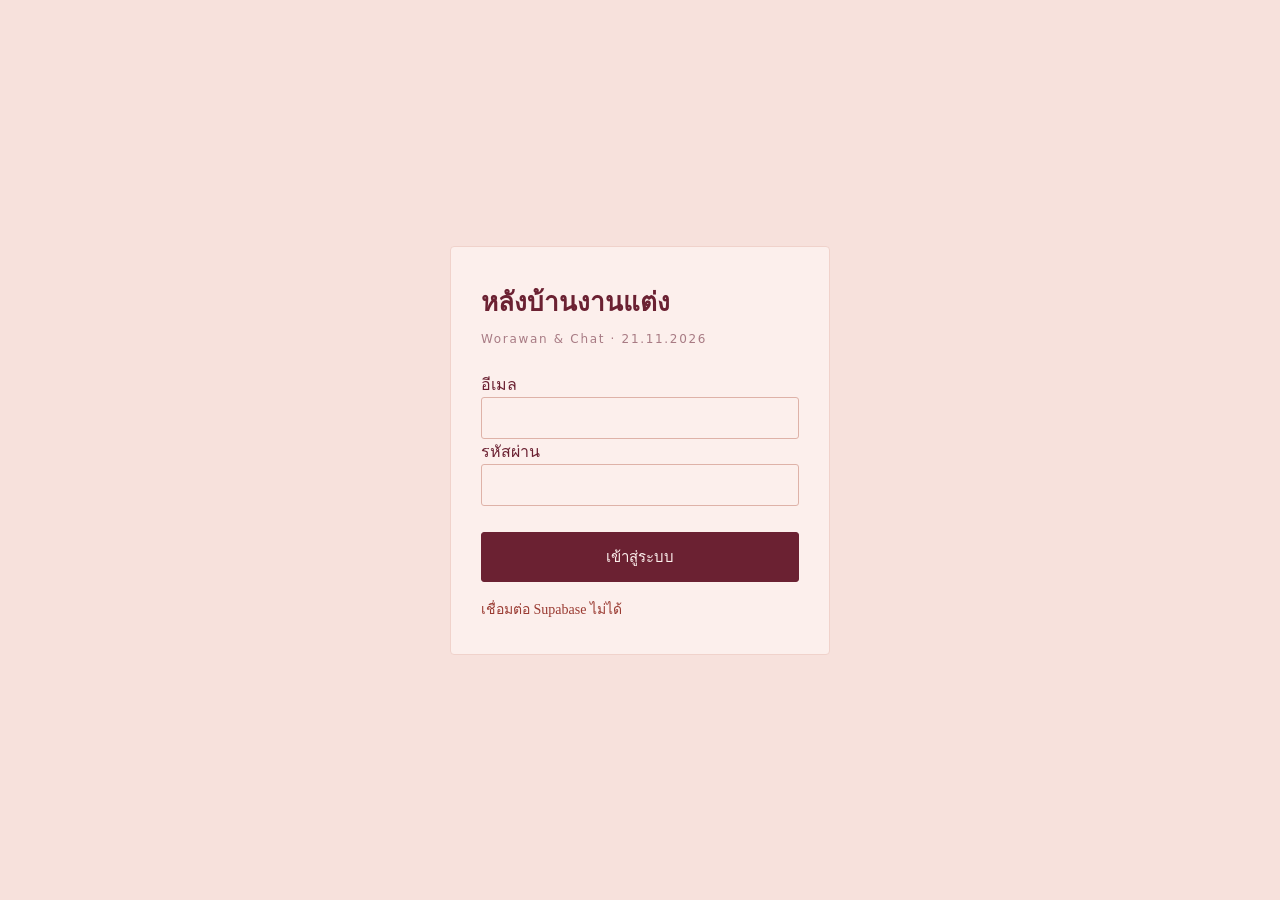
==== commit 6f8a5769: "Add files via upload" ====
--- a/admin/index.html
+++ b/admin/index.html
@@ -7,8 +7,8 @@
 <meta name="robots" content="noindex, nofollow">
 <link rel="preconnect" href="https://fonts.googleapis.com">
 <link rel="preconnect" href="https://fonts.gstatic.com" crossorigin>
-<link href="https://fonts.googleapis.com/css2?family=Fraunces:opsz,wght@9..144,600&family=DM+Sans:wght@400;500;700&family=Trirong:wght@300;400&display=swap" rel="stylesheet">
-<link rel="stylesheet" href="../assets/css/admin.css?v=14">
+<link href="https://fonts.googleapis.com/css2?family=Playfair+Display:wght@500;600&family=Noto+Sans+Thai:wght@400;500;600;700&display=swap" rel="stylesheet">
+<link rel="stylesheet" href="../assets/css/admin.css?v=15">
 </head>
 <body>
 
@@ -53,6 +53,16 @@
     <!-- ---- content ---- -->
     <section id="tab-content" class="tab">
       <p class="lede">แก้ข้อความทุกจุดบนหน้าเว็บได้จากที่นี่ เปลี่ยนแล้วกดบันทึกที่แถบด้านล่าง</p>
+
+      <div class="findbar">
+        <input type="search" id="content-search" placeholder="พิมพ์คำที่อยู่บนเว็บ เช่น RSVP หรือ ที่จอดรถ" aria-label="ค้นหาช่องข้อความ">
+        <label class="switch" for="show-keys">
+          <input type="checkbox" id="show-keys">
+          <span>แสดงรหัสฟิลด์</span>
+        </label>
+      </div>
+      <p class="findbar__hint" id="content-found" role="status"></p>
+
       <div id="content-groups" class="stack"><p class="dim">กำลังโหลด…</p></div>
     </section>
 
@@ -113,15 +123,56 @@
 
     <!-- ---- gallery ---- -->
     <section id="tab-gallery" class="tab" hidden>
-      <p class="lede">รูปจะถูกย่อให้ด้านยาวไม่เกิน 1600px และแปลงเป็น WebP ในเครื่องก่อนอัปโหลด</p>
+      <p class="lede">อัปรูปขนาดเต็มได้เลย ระบบย่อให้เองก่อนส่งขึ้นเซิร์ฟเวอร์ ไม่ต้องย่อมาก่อน</p>
+
+
+      <div class="group">
+        <h2>รูปแต่ละช่องไปอยู่ตรงไหน</h2>
+        <p class="group__hint">หมายเลขในแผนผังตรงกับหมายเลขหน้าชื่อช่องด้านล่าง</p>
+        <div class="artmap">
+          <svg viewBox="0 0 360 440" role="img" aria-label="แผนผังตำแหน่งรูปบนหน้าเว็บ">
+            <style>
+              .mf{fill:#7D8456}.mp{fill:#FFFFFF;stroke:#D9CDB8;stroke-width:1}
+              .mt{font-family:system-ui,sans-serif;font-size:11px;font-weight:700;fill:#fff}
+              .mt2{font-family:system-ui,sans-serif;font-size:11px;font-weight:700;fill:#43302A}
+              .mn{fill:#6E1F2E}.mnl{fill:#E4D9C4;stroke:#B9A98C;stroke-width:1}
+              .cap{font-family:system-ui,sans-serif;font-size:10px;fill:#8A7A6E}
+            </style>
+
+            <!-- closed envelope -->
+            <rect x="92" y="14" width="176" height="112" rx="3" class="mf"/>
+            <path d="M92 14 L268 14 L180 76 Z" fill="rgba(255,255,255,.14)"/>
+            <circle cx="180" cy="74" r="15" class="mn"/>
+            <circle cx="36" cy="118" r="22" class="mnl"/>
+            <circle cx="296" cy="30" r="19" class="mnl"/>
+            <text x="180" y="78" text-anchor="middle" class="mt">3</text>
+            <text x="36" y="122" text-anchor="middle" class="mt2">4</text>
+            <text x="296" y="34" text-anchor="middle" class="mt2">5</text>
+            <text x="180" y="44" text-anchor="middle" class="mt">1</text>
+
+            <!-- open envelope with the photo sticking out -->
+            <rect x="110" y="152" width="140" height="80" rx="2" class="mp"/>
+            <text x="180" y="198" text-anchor="middle" class="mt2">7</text>
+            <rect x="92" y="206" width="176" height="104" rx="3" class="mf"/>
+            <text x="180" y="266" text-anchor="middle" class="mt">2</text>
+
+            <!-- polaroid + bouquet -->
+            <rect x="24" y="330" width="96" height="100" rx="2" class="mp"/>
+            <text x="72" y="386" text-anchor="middle" class="mt2">8</text>
+            <rect x="136" y="330" width="96" height="100" rx="2" class="mp"/>
+            <text x="184" y="386" text-anchor="middle" class="mt2">9</text>
+            <ellipse cx="300" cy="380" rx="42" ry="34" class="mnl"/>
+            <text x="300" y="384" text-anchor="middle" class="mt2">6</text>
+          </svg>
+        </div>
+      </div>
 
       <div class="group">
         <h2>รูปบนการ์ด</h2>
         <p class="group__hint">
-          แต่ละช่องใส่รูปได้ 1 รูป อัปใหม่ทับรูปเดิมได้เลย
-          ช่องที่ยังว่างจะขึ้นกรอบเส้นประบนหน้าเว็บ พร้อมป้ายบอกว่าต้องใส่รูปอะไร
-          ใส่รูปแล้วกรอบและป้ายจะหายไป เหลือแค่รูป
-          ถ้าอยากซ่อนกรอบที่ยังว่างทั้งหมด ปิดสวิตช์ “แสดงกรอบช่องรูปที่ยังว่าง” ในแท็บตั้งค่า
+          ช่องละ 1 รูป อัปใหม่ทับรูปเดิมได้เลย ช่องที่ยังว่างจะขึ้นกรอบเส้นประบนหน้าเว็บ
+          ใส่รูปแล้วกรอบหายไป เหลือแค่รูป · ปิดกรอบที่ยังว่างทั้งหมดได้ที่สวิตช์
+          “แสดงกรอบช่องรูปที่ยังว่าง” ในแท็บตั้งค่า
         </p>
         <div id="art-list" class="artgrid"><p class="dim">กำลังโหลด…</p></div>
         <input type="file" id="art-input" accept="image/*" hidden>
@@ -159,6 +210,6 @@
   <p class="toast" id="toast" hidden></p>
 </div>
 
-<script type="module" src="../assets/js/admin.js?v=14"></script>
+<script type="module" src="../assets/js/admin.js?v=15"></script>
 </body>
 </html>
--- a/assets/css/admin.css
+++ b/assets/css/admin.css
@@ -449,3 +449,58 @@
 details.group > summary .group__hint { margin: 0; }
 details.group > .field { padding: 0 20px; }
 details.group > .field:last-of-type { padding-bottom: 20px; }
+
+/* ---------------------------------------------------------------
+   Named art slots
+   One card per slot: what it looks like now, what belongs there,
+   and the two things you can do to it.
+   --------------------------------------------------------------- */
+
+.artgrid{
+  display:grid;
+  grid-template-columns:repeat(auto-fill, minmax(188px, 1fr));
+  gap:14px;
+  margin-top:12px;
+}
+.artcard{
+  border:1px solid var(--line, #E6DED2);
+  border-radius:10px;
+  padding:12px;
+  background:#fff;
+}
+.artcard__frame{
+  aspect-ratio:3/2;
+  border-radius:6px;
+  background:#F4EFE7;
+  display:grid;
+  place-items:center;
+  overflow:hidden;
+  margin-bottom:10px;
+}
+.artcard__frame > span{font-size:12px;color:#A79387}
+.artcard__frame > img{width:100%;height:100%;object-fit:cover}
+/* A transparent cut-out must be shown whole, not cropped to the box, and on
+   a chequerboard so the transparency is visible rather than assumed. */
+.artcard__frame--cut{
+  background-color:#F4EFE7;
+  background-image:
+    linear-gradient(45deg, #E7DFD2 25%, transparent 25%, transparent 75%, #E7DFD2 75%),
+    linear-gradient(45deg, #E7DFD2 25%, transparent 25%, transparent 75%, #E7DFD2 75%);
+  background-size:14px 14px;
+  background-position:0 0, 7px 7px;
+}
+.artcard__frame--cut > img{object-fit:contain}
+.artcard h3{
+  margin:0 0 3px;
+  font-size:14px;
+  font-weight:700;
+}
+.artcard p{
+  margin:0;
+  font-size:12px;
+  line-height:1.65;
+  color:#8A7A6E;
+}
+.artcard__bar{display:flex;gap:8px;align-items:center;margin-top:10px}
+.artcard__bar .btn{min-height:36px;padding:0 14px;font-size:12px}
+.artcard .dim{margin-top:8px;font-size:12px;min-height:1em}
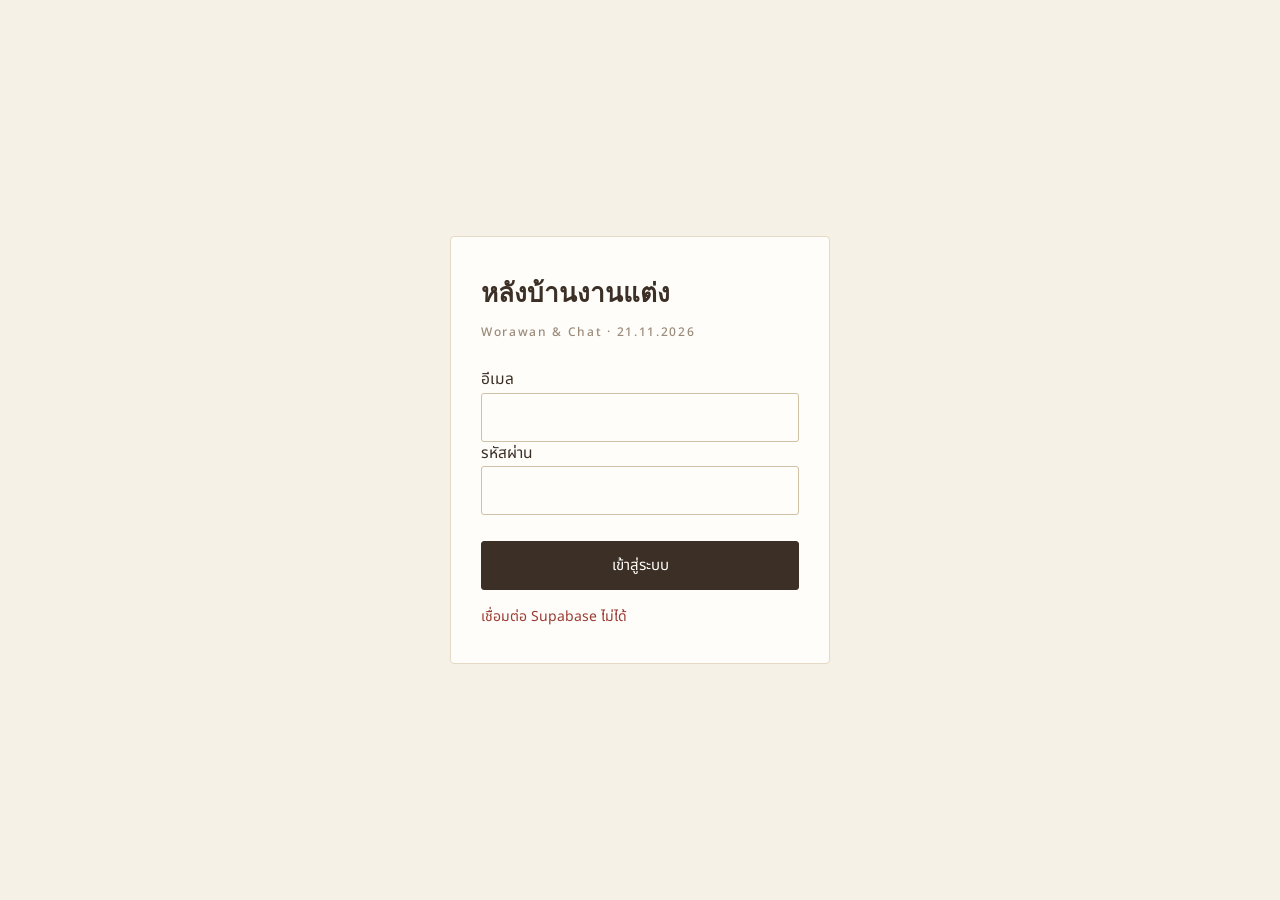
==== commit 26ccb6d4: "Add files via upload" ====
--- a/admin/index.html
+++ b/admin/index.html
@@ -8,7 +8,7 @@
 <link rel="preconnect" href="https://fonts.googleapis.com">
 <link rel="preconnect" href="https://fonts.gstatic.com" crossorigin>
 <link href="https://fonts.googleapis.com/css2?family=Playfair+Display:wght@500;600&family=Noto+Sans+Thai:wght@400;500;600;700&display=swap" rel="stylesheet">
-<link rel="stylesheet" href="../assets/css/admin.css?v=15">
+<link rel="stylesheet" href="../assets/css/admin.css?v=16">
 </head>
 <body>
 
@@ -56,7 +56,7 @@
 
       <div class="findbar">
         <input type="search" id="content-search" placeholder="พิมพ์คำที่อยู่บนเว็บ เช่น RSVP หรือ ที่จอดรถ" aria-label="ค้นหาช่องข้อความ">
-        <label class="switch" for="show-keys">
+        <label class="keyswitch" for="show-keys">
           <input type="checkbox" id="show-keys">
           <span>แสดงรหัสฟิลด์</span>
         </label>
--- a/assets/css/admin.css
+++ b/assets/css/admin.css
@@ -3,24 +3,26 @@
    denser spacing, plain labels, no ribbon, no motion. */
 
 :root {
-  --paper: #FCEFEC;
-  --paper-2: #F7E1DC;
-  --blush: #F0D2CB;
-  --blush-deep: #DEB2A8;
-  --blush-bg: #F9E5E0;
-  --cream: #F5EFE3;
-  --ribbon: #8C3246;
-  --ribbon-soft: #C08A96;
-  --olive: #7E8750;
-  --olive-soft: #AEB884;
-  --ink: #6B2132;
-  --ink-soft: #8A5560;
-  --ink-faint: #A87B84;
-  --ok: #5C6B3A;        /* olive, for "coming" */
+  /* The same olive, cream and burgundy as the guest site, so the panel
+     stops feeling like a different product from the one it edits. */
+  --paper: #FFFDF9;
+  --paper-2: #F6F1E7;
+  --blush: #E4D9C4;      /* hairlines and borders */
+  --blush-deep: #CFC1A6;
+  --blush-bg: #F2EBDE;
+  --cream: #F2EBDE;
+  --ribbon: #6E1F2E;     /* burgundy, for emphasis */
+  --ribbon-soft: #A87B84;
+  --olive: #7D8456;
+  --olive-soft: #AEB489;
+  --ink: #3C2F26;
+  --ink-soft: #6E6054;
+  --ink-faint: #9A8A79;
+  --ok: #5C6340;        /* olive, for "coming" */
   --warn: #9A3B32;      /* rust, for "can't make it" and destructive actions */
-  --display: 'Fraunces', Georgia, serif;
-  --ui: 'DM Sans', 'Trirong', system-ui, -apple-system, sans-serif;
-  --thai: 'Trirong', Georgia, serif;
+  --display: 'Playfair Display', Georgia, serif;
+  --ui: 'Noto Sans Thai', system-ui, -apple-system, sans-serif;
+  --thai: 'Noto Sans Thai', system-ui, sans-serif;
 }
 
 * { box-sizing: border-box; }
@@ -40,9 +42,10 @@
   margin: 0;
   background: var(--paper-2);
   color: var(--ink);
-  font-family: var(--thai);
-  font-weight: 300;
-  font-size: 16px;
+  font-family: var(--ui);
+  font-weight: 400;
+  font-size: 15.5px;
+  line-height: 1.6;
   -webkit-font-smoothing: antialiased;
 }
 
@@ -139,9 +142,10 @@
   border: 0.5px solid var(--blush-deep);
   border-radius: 3px;
   background: var(--paper);
-  font-family: var(--thai);
-  font-weight: 300;
-  font-size: 16px;
+  font-family: var(--ui);
+  font-weight: 400;
+  font-size: 15.5px;
+  line-height: 1.6;
   color: var(--ink);
   padding: 11px 12px;
   transition: border-color .2s;
@@ -458,7 +462,7 @@
 
 .artgrid{
   display:grid;
-  grid-template-columns:repeat(auto-fill, minmax(188px, 1fr));
+  grid-template-columns:repeat(auto-fill, minmax(232px, 1fr));
   gap:14px;
   margin-top:12px;
 }
@@ -504,3 +508,87 @@
 .artcard__bar{display:flex;gap:8px;align-items:center;margin-top:10px}
 .artcard__bar .btn{min-height:36px;padding:0 14px;font-size:12px}
 .artcard .dim{margin-top:8px;font-size:12px;min-height:1em}
+
+
+/* ---------------------------------------------------------------
+   Finding one field among fifty
+   --------------------------------------------------------------- */
+
+.findbar{
+  display:flex;
+  flex-wrap:wrap;
+  align-items:center;
+  gap:12px;
+  margin:12px 0 0;
+}
+.findbar input[type="search"]{
+  flex:1 1 280px;
+  min-height:44px;
+  padding:0 14px;
+  border:1px solid var(--blush);
+  border-radius:8px;
+  background:#fff;
+  color:var(--ink);
+  font-family:var(--ui);
+  font-size:15px;
+}
+.findbar input[type="search"]:focus-visible{outline:2px solid var(--olive);outline-offset:1px}
+.switch{display:inline-flex;flex:0 0 auto;align-items:center;gap:7px;white-space:nowrap;font-size:13px;color:var(--ink-soft);cursor:pointer}
+.switch input{width:17px;height:17px;accent-color:var(--olive)}
+.findbar__hint{margin:8px 0 0;min-height:1.2em;font-size:13px;color:var(--ink-faint)}
+
+/* The raw database key is for debugging, not for the couple. */
+.key{display:none}
+body.show-keys .key{display:inline;font-size:11px;color:var(--ink-faint);font-family:ui-monospace,monospace}
+
+/* ---------------------------------------------------------------
+   Where each picture lands
+   --------------------------------------------------------------- */
+
+.artmap{
+  max-width:330px;
+  margin:12px auto 0;
+  padding:14px;
+  border:1px solid var(--blush);
+  border-radius:10px;
+  background:var(--paper-2);
+}
+.artmap svg{display:block;width:100%;height:auto}
+
+.artcard__num{
+  display:inline-grid;
+  place-items:center;
+  width:20px;
+  height:20px;
+  margin-right:7px;
+  border-radius:50%;
+  background:var(--olive);
+  color:#fff;
+  font-style:normal;
+  font-size:11px;
+  font-weight:700;
+  vertical-align:1px;
+}
+.artcard__where{margin:4px 0 0;font-size:12.5px;line-height:1.6;color:var(--ink-soft)}
+.artcard__spec{margin:6px 0 0;font-size:12px;line-height:1.6;color:var(--ink-faint)}
+
+/* The phrase to paste into Google Images. */
+.artcard__find{
+  display:flex;
+  flex-wrap:wrap;
+  align-items:center;
+  gap:6px;
+  margin-top:10px;
+  padding:8px 9px;
+  border-radius:8px;
+  background:var(--blush-bg);
+}
+.artcard__find code{
+  flex:1 1 100%;
+  font-family:ui-monospace,SFMono-Regular,monospace;
+  font-size:11.5px;
+  line-height:1.5;
+  color:var(--ink);
+  word-break:break-word;
+}
+.artcard__find .ghost{min-height:30px;padding:0 10px;font-size:12px}
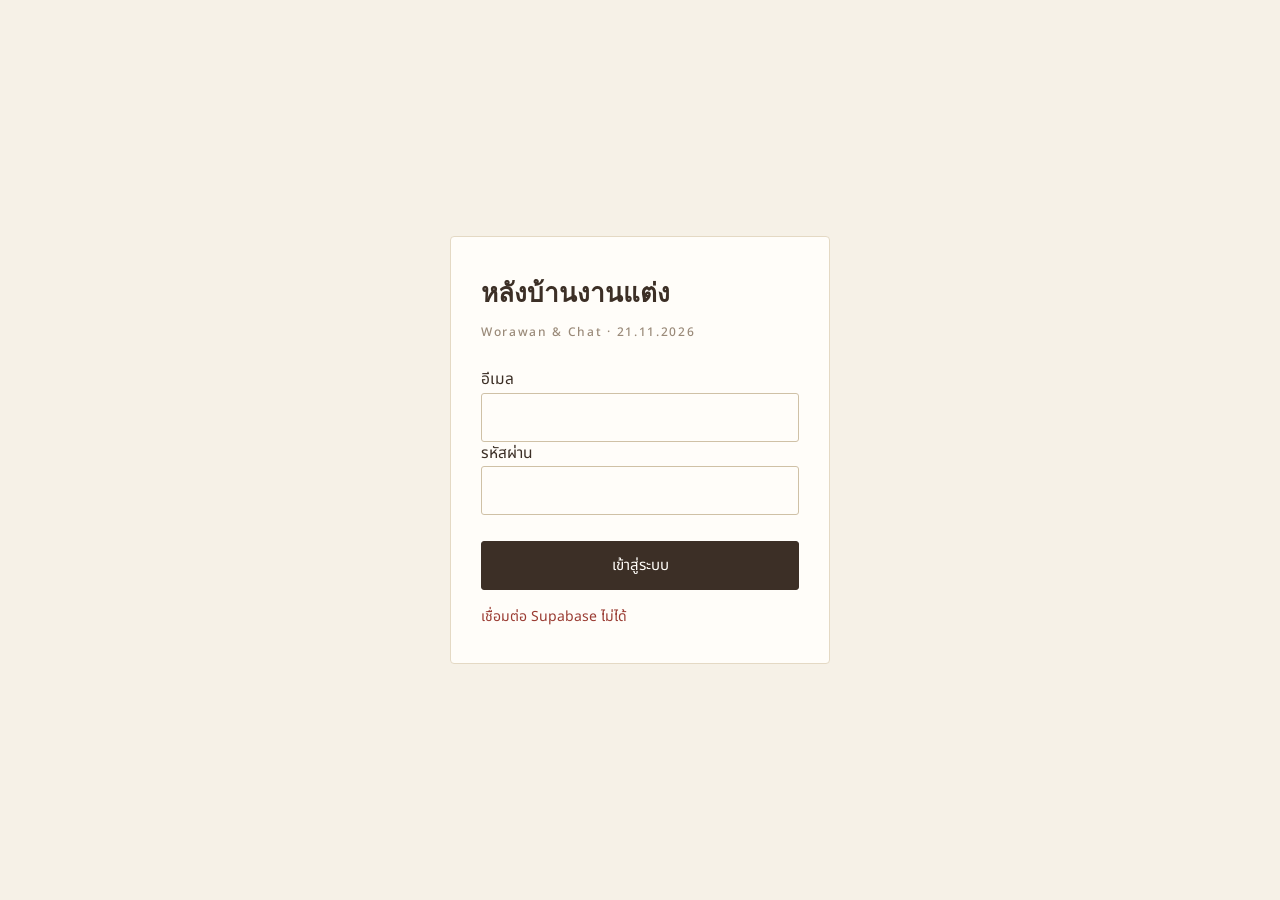
==== commit ae812caf: "Add files via upload" ====
--- a/admin/index.html
+++ b/admin/index.html
@@ -8,7 +8,7 @@
 <link rel="preconnect" href="https://fonts.googleapis.com">
 <link rel="preconnect" href="https://fonts.gstatic.com" crossorigin>
 <link href="https://fonts.googleapis.com/css2?family=Playfair+Display:wght@500;600&family=Noto+Sans+Thai:wght@400;500;600;700&display=swap" rel="stylesheet">
-<link rel="stylesheet" href="../assets/css/admin.css?v=16">
+<link rel="stylesheet" href="../assets/css/admin.css?v=17">
 </head>
 <body>
 
@@ -210,6 +210,6 @@
   <p class="toast" id="toast" hidden></p>
 </div>
 
-<script type="module" src="../assets/js/admin.js?v=15"></script>
+<script type="module" src="../assets/js/admin.js?v=17"></script>
 </body>
 </html>
--- a/assets/css/admin.css
+++ b/assets/css/admin.css
@@ -152,7 +152,7 @@
 }
 input:focus, textarea:focus { outline: none; border-color: var(--ribbon); }
 textarea { resize: vertical; min-height: 88px; line-height: 1.85; }
-.changed input, .changed textarea { border-color: var(--ribbon); background: #FFF7F5; }
+.changed input, .changed textarea { border-color: var(--ribbon); background: #FBF6EC; }
 
 /* --- toggles ------------------------------------------------------ */
 
@@ -533,8 +533,25 @@
   font-size:15px;
 }
 .findbar input[type="search"]:focus-visible{outline:2px solid var(--olive);outline-offset:1px}
-.switch{display:inline-flex;flex:0 0 auto;align-items:center;gap:7px;white-space:nowrap;font-size:13px;color:var(--ink-soft);cursor:pointer}
-.switch input{width:17px;height:17px;accent-color:var(--olive)}
+/* Deliberately not called .switch: that name already belongs to the pill
+   toggle in the settings tab, and sharing it put a sliding knob on top of
+   this label. This one is a plain checkbox. */
+.keyswitch{
+  display:inline-flex;
+  flex:0 0 auto;
+  align-items:center;
+  gap:7px;
+  white-space:nowrap;
+  font-size:13px;
+  color:var(--ink-soft);
+  cursor:pointer;
+}
+.keyswitch input{
+  width:16px;
+  height:16px;
+  margin:0;
+  accent-color:var(--olive);
+}
 .findbar__hint{margin:8px 0 0;min-height:1.2em;font-size:13px;color:var(--ink-faint)}
 
 /* The raw database key is for debugging, not for the couple. */
@@ -592,3 +609,59 @@
   word-break:break-word;
 }
 .artcard__find .ghost{min-height:30px;padding:0 10px;font-size:12px}
+
+/* ---------------------------------------------------------------
+   The dress-code palette
+   --------------------------------------------------------------- */
+
+.pal__list{display:grid;gap:8px;margin-bottom:10px}
+.pal__row{display:flex;align-items:center;gap:8px}
+
+/* A native colour well, trimmed down to just the swatch. */
+.pal__dot{
+  flex:0 0 auto;
+  width:44px;
+  height:40px;
+  padding:3px;
+  border:1px solid var(--blush);
+  border-radius:8px;
+  background:#fff;
+  cursor:pointer;
+}
+.pal__dot::-webkit-color-swatch-wrapper{padding:0}
+.pal__dot::-webkit-color-swatch{border:0;border-radius:5px}
+.pal__dot::-moz-color-swatch{border:0;border-radius:5px}
+
+.pal__hex{
+  flex:0 0 110px;
+  min-height:40px;
+  padding:0 10px;
+  border:1px solid var(--blush);
+  border-radius:8px;
+  background:#fff;
+  color:var(--ink);
+  font-family:ui-monospace,SFMono-Regular,monospace;
+  font-size:13px;
+  text-transform:uppercase;
+}
+.pal__hex.bad{border-color:var(--warn);color:var(--warn)}
+
+.pal__name{
+  flex:1 1 120px;
+  min-width:0;
+  min-height:40px;
+  padding:0 10px;
+  border:1px solid var(--blush);
+  border-radius:8px;
+  background:#fff;
+  color:var(--ink);
+  font-family:var(--ui);
+  font-size:14px;
+}
+.pal__row .ghost{flex:0 0 auto;min-height:36px;padding:0 10px;font-size:12px}
+.pal__note{margin:8px 0 0;font-size:12px;line-height:1.6;color:var(--ink-faint)}
+
+@media (max-width: 520px){
+  .pal__row{flex-wrap:wrap}
+  .pal__name{flex:1 1 100%;order:3}
+}
